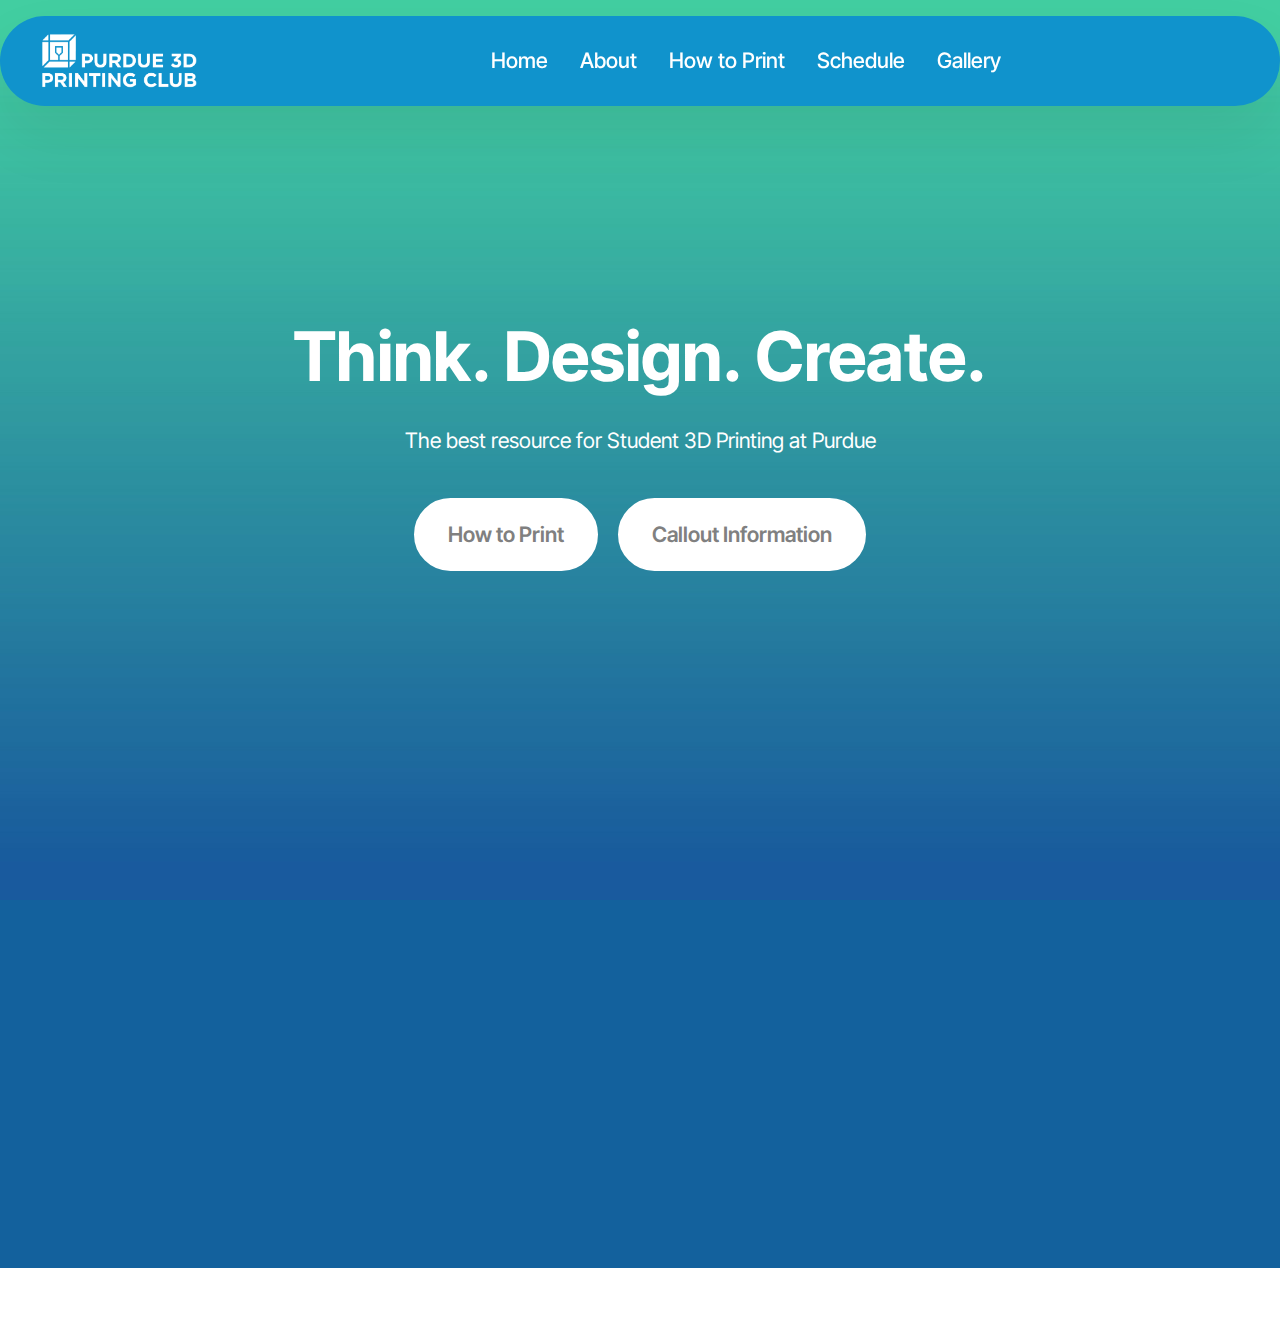
==== index.html @ e70e7bc9 "create github pages" ====
<!DOCTYPE html>
<html  >
<head>
  <!-- Site made with Mobirise Website Builder v5.9.18, https://mobirise.com -->
  <meta charset="UTF-8">
  <meta http-equiv="X-UA-Compatible" content="IE=edge">
  <meta name="generator" content="Mobirise v5.9.18, mobirise.com">
  <meta name="viewport" content="width=device-width, initial-scale=1, minimum-scale=1">
  <link rel="shortcut icon" href="assets/images/favicon.ico" type="image/x-icon">
  <meta name="description" content="">
  
  
  <title>Home</title>
  <link rel="stylesheet" href="assets/web/assets/mobirise-icons2/mobirise2.css">
  <link rel="stylesheet" href="assets/bootstrap/css/bootstrap.min.css">
  <link rel="stylesheet" href="assets/bootstrap/css/bootstrap-grid.min.css">
  <link rel="stylesheet" href="assets/bootstrap/css/bootstrap-reboot.min.css">
  <link rel="stylesheet" href="assets/animatecss/animate.css">
  <link rel="stylesheet" href="assets/dropdown/css/style.css">
  <link rel="stylesheet" href="assets/socicon/css/styles.css">
  <link rel="stylesheet" href="assets/theme/css/style.css">
  <link rel="preload" href="https://fonts.googleapis.com/css?family=Inter+Tight:100,200,300,400,500,600,700,800,900,100i,200i,300i,400i,500i,600i,700i,800i,900i&display=swap" as="style" onload="this.onload=null;this.rel='stylesheet'">
  <noscript><link rel="stylesheet" href="https://fonts.googleapis.com/css?family=Inter+Tight:100,200,300,400,500,600,700,800,900,100i,200i,300i,400i,500i,600i,700i,800i,900i&display=swap"></noscript>
  <link rel="preload" as="style" href="assets/mobirise/css/mbr-additional.css?v=TVfZue"><link rel="stylesheet" href="assets/mobirise/css/mbr-additional.css?v=TVfZue" type="text/css">

  
  
  
</head>
<body>
  
  <section data-bs-version="5.1" class="menu menu1 cid-tVYsjpTa05" once="menu" id="menu01-1j">
	

	<nav class="navbar navbar-dropdown navbar-fixed-top navbar-expand-lg">
		<div class="container">
			<div class="navbar-brand">
				<span class="navbar-logo">
					<a href="index.html">
						<img src="assets/images/purdue-3dpc-logo-white-text.png" alt="3DPC Logo" style="height: 3.4rem;">
					</a>
				</span>
				
			</div>
			<button class="navbar-toggler" type="button" data-toggle="collapse" data-bs-toggle="collapse" data-target="#navbarSupportedContent" data-bs-target="#navbarSupportedContent" aria-controls="navbarNavAltMarkup" aria-expanded="false" aria-label="Toggle navigation">
				<div class="hamburger">
					<span></span>
					<span></span>
					<span></span>
					<span></span>
				</div>
			</button>
			<div class="collapse navbar-collapse" id="navbarSupportedContent">
				<ul class="navbar-nav nav-dropdown nav-right" data-app-modern-menu="true"><li class="nav-item">
						<a class="nav-link link text-danger text-primary display-4" href="index.html">Home<br></a>
					</li><li class="nav-item"><a class="nav-link link text-danger text-primary display-4" href="lab_information.html">About</a></li><li class="nav-item"><a class="nav-link link text-danger text-primary display-4" href="support.html">How to Print<br></a></li>
					<li class="nav-item">
						<a class="nav-link link text-danger text-primary display-4" href="page3.html" aria-expanded="false">Schedule</a>
					</li><li class="nav-item"><a class="nav-link link text-danger text-primary display-4" href="page4.html">Gallery</a></li></ul>
				
				
			</div>
		</div>
	</nav>
</section>

<section data-bs-version="5.1" class="header09 cid-u1RU1ZaH9t mbr-fullscreen" id="header09-2b">
	
	
	<div class="container">
		<div class="row">
			<div class="content-wrap col-12 col-md-8">
				<h1 class="mbr-section-title mbr-fonts-style mbr-white mb-4 display-1"><strong>Think. Design. Create.</strong></h1>
				
				<p class="mbr-fonts-style mbr-text mbr-white mb-4 display-7">The best resource for Student 3D Printing at Purdue</p>
				<div class="mbr-section-btn"><a class="btn btn-danger display-7" href="support.html">How to Print<br></a> <a class="btn btn-danger display-7" href="https://youtu.be/m8nBS5ieANA?si=BYqYQApPvAvockZw">Callout Information<br></a></div>
			</div>
		</div>
	</div>
</section>

<section data-bs-version="5.1" class="social4 cid-tVYDLZ7uOQ" id="social04-1o">
    
    
    

    <div class="container">
        <div class="media-container-row">
            <div class="col-12">
                <h3 class="mbr-section-title align-center mb-5 mbr-fonts-style display-2">
                    <strong>Follow us</strong>
                </h3>
                <div class="social-list align-center">
                    
                    <a class="iconfont-wrapper bg-twitter m-2" href="https://twitter.com/purdue3DPC" target="_blank">
                        <span class="socicon-twitter socicon"></span>
                    </a>
                    <a class="iconfont-wrapper bg-instagram m-2" href="https://www.instagram.com/p/CzbmPzRuwI0/" target="_blank">
                        <span class="socicon-instagram socicon"></span>
                    </a>
                    <a class="iconfont-wrapper bg-pinterest m-2" href="mailto:print3d@purdue.edu">
                        <span class="socicon-mail socicon"></span>
                    </a>
                    <a class="iconfont-wrapper bg-slack m-2" href="https://discord.com/invite/emHWMM7f5C" target="_blank">
                        <span class="socicon-discord socicon"></span>
                    </a>
                    
                    
                    
                    
                    <a class="iconfont-wrapper bg-youtube m-2" href="https://www.youtube.com/channel/UCDgDetB-p4vP4WPjRTdMjCg" target="_blank">
                        <span class="socicon-youtube socicon"></span>
                    </a>
                    
                </div>
            </div>
        </div>
    </div>
</section><section class="display-7" style="padding: 0;align-items: center;justify-content: center;flex-wrap: wrap;    align-content: center;display: flex;position: relative;height: 4rem;"><a href="https://mobiri.se/3114438" style="flex: 1 1;height: 4rem;position: absolute;width: 100%;z-index: 1;"><img alt="" style="height: 4rem;" src="[data-uri]"></a><p style="margin: 0;text-align: center;" class="display-7">&#8204;</p><a style="z-index:1" href="https://mobirise.com/drag-drop-website-builder.html">Drag and Drop Website Builder</a></section><script src="assets/bootstrap/js/bootstrap.bundle.min.js"></script>  <script src="assets/smoothscroll/smooth-scroll.js"></script>  <script src="assets/ytplayer/index.js"></script>  <script src="assets/dropdown/js/navbar-dropdown.js"></script>  <script src="assets/theme/js/script.js"></script>  
  
  
  <input name="animation" type="hidden">
  </body>
</html>
---- assets/web/assets/mobirise-icons2/mobirise2.css ----
@font-face {
  font-family: 'Moririse2';
  font-display: swap;
  src:  url('mobirise2.eot?f2bix4');
  src:  url('mobirise2.eot?f2bix4#iefix') format('embedded-opentype'),
    url('mobirise2.ttf?f2bix4') format('truetype'),
    url('mobirise2.woff?f2bix4') format('woff'),
    url('mobirise2.svg?f2bix4#mobirise2') format('svg');
  font-weight: normal;
  font-style: normal;
}

[class^="mobi-"], [class*=" mobi-"] {
  /* use !important to prevent issues with browser extensions that change fonts */
  font-family: 'Moririse2' !important;
  speak: none;
  font-style: normal;
  font-weight: normal;
  font-variant: normal;
  text-transform: none;
  line-height: 1;

  /* Better Font Rendering =========== */
  -webkit-font-smoothing: antialiased;
  -moz-osx-font-smoothing: grayscale;
}

.mobi-mbri-add-submenu:before {
  content: "\e900";
}
.mobi-mbri-alert:before {
  content: "\e901";
}
.mobi-mbri-align-center:before {
  content: "\e902";
}
.mobi-mbri-align-justify:before {
  content: "\e903";
}
.mobi-mbri-align-left:before {
  content: "\e904";
}
.mobi-mbri-align-right:before {
  content: "\e905";
}
.mobi-mbri-android:before {
  content: "\e906";
}
.mobi-mbri-apple:before {
  content: "\e907";
}
.mobi-mbri-arrow-down:before {
  content: "\e908";
}
.mobi-mbri-arrow-next:before {
  content: "\e909";
}
.mobi-mbri-arrow-prev:before {
  content: "\e90a";
}
.mobi-mbri-arrow-up:before {
  content: "\e90b";
}
.mobi-mbri-bold:before {
  content: "\e90c";
}
.mobi-mbri-bookmark:before {
  content: "\e90d";
}
.mobi-mbri-bootstrap:before {
  content: "\e90e";
}
.mobi-mbri-briefcase:before {
  content: "\e90f";
}
.mobi-mbri-browse:before {
  content: "\e910";
}
.mobi-mbri-bulleted-list:before {
  content: "\e911";
}
.mobi-mbri-calendar:before {
  content: "\e912";
}
.mobi-mbri-camera:before {
  content: "\e913";
}
.mobi-mbri-cart-add:before {
  content: "\e914";
}
.mobi-mbri-cart-full:before {
  content: "\e915";
}
.mobi-mbri-cash:before {
  content: "\e916";
}
.mobi-mbri-change-style:before {
  content: "\e917";
}
.mobi-mbri-chat:before {
  content: "\e918";
}
.mobi-mbri-clock:before {
  content: "\e919";
}
.mobi-mbri-close:before {
  content: "\e91a";
}
.mobi-mbri-cloud:before {
  content: "\e91b";
}
.mobi-mbri-code:before {
  content: "\e91c";
}
.mobi-mbri-contact-form:before {
  content: "\e91d";
}
.mobi-mbri-credit-card:before {
  content: "\e91e";
}
.mobi-mbri-cursor-click:before {
  content: "\e91f";
}
.mobi-mbri-cust-feedback:before {
  content: "\e920";
}
.mobi-mbri-database:before {
  content: "\e921";
}
.mobi-mbri-delivery:before {
  content: "\e922";
}
.mobi-mbri-desktop:before {
  content: "\e923";
}
.mobi-mbri-devices:before {
  content: "\e924";
}
.mobi-mbri-down:before {
  content: "\e925";
}
.mobi-mbri-download-2:before {
  content: "\e926";
}
.mobi-mbri-download:before {
  content: "\e927";
}
.mobi-mbri-drag-n-drop-2:before {
  content: "\e928";
}
.mobi-mbri-drag-n-drop:before {
  content: "\e929";
}
.mobi-mbri-edit-2:before {
  content: "\e92a";
}
.mobi-mbri-edit:before {
  content: "\e92b";
}
.mobi-mbri-error:before {
  content: "\e92c";
}
.mobi-mbri-extension:before {
  content: "\e92d";
}
.mobi-mbri-features:before {
  content: "\e92e";
}
.mobi-mbri-file:before {
  content: "\e92f";
}
.mobi-mbri-flag:before {
  content: "\e930";
}
.mobi-mbri-folder:before {
  content: "\e931";
}
.mobi-mbri-gift:before {
  content: "\e932";
}
.mobi-mbri-github:before {
  content: "\e933";
}
.mobi-mbri-globe-2:before {
  content: "\e934";
}
.mobi-mbri-globe:before {
  content: "\e935";
}
.mobi-mbri-growing-chart:before {
  content: "\e936";
}
.mobi-mbri-hearth:before {
  content: "\e937";
}
.mobi-mbri-help:before {
  content: "\e938";
}
.mobi-mbri-home:before {
  content: "\e939";
}
.mobi-mbri-hot-cup:before {
  content: "\e93a";
}
.mobi-mbri-idea:before {
  content: "\e93b";
}
.mobi-mbri-image-gallery:before {
  content: "\e93c";
}
.mobi-mbri-image-slider:before {
  content: "\e93d";
}
.mobi-mbri-info:before {
  content: "\e93e";
}
.mobi-mbri-italic:before {
  content: "\e93f";
}
.mobi-mbri-key:before {
  content: "\e940";
}
.mobi-mbri-laptop:before {
  content: "\e941";
}
.mobi-mbri-layers:before {
  content: "\e942";
}
.mobi-mbri-left-right:before {
  content: "\e943";
}
.mobi-mbri-left:before {
  content: "\e944";
}
.mobi-mbri-letter:before {
  content: "\e945";
}
.mobi-mbri-like:before {
  content: "\e946";
}
.mobi-mbri-link:before {
  content: "\e947";
}
.mobi-mbri-lock:before {
  content: "\e948";
}
.mobi-mbri-login:before {
  content: "\e949";
}
.mobi-mbri-logout:before {
  content: "\e94a";
}
.mobi-mbri-magic-stick:before {
  content: "\e94b";
}
.mobi-mbri-map-pin:before {
  content: "\e94c";
}
.mobi-mbri-menu:before {
  content: "\e94d";
}
.mobi-mbri-mobile-2:before {
  content: "\e94e";
}
.mobi-mbri-mobile-horizontal:before {
  content: "\e94f";
}
.mobi-mbri-mobile:before {
  content: "\e950";
}
.mobi-mbri-mobirise:before {
  content: "\e951";
}
.mobi-mbri-more-horizontal:before {
  content: "\e952";
}
.mobi-mbri-more-vertical:before {
  content: "\e953";
}
.mobi-mbri-music:before {
  content: "\e954";
}
.mobi-mbri-new-file:before {
  content: "\e955";
}
.mobi-mbri-numbered-list:before {
  content: "\e956";
}
.mobi-mbri-opened-folder:before {
  content: "\e957";
}
.mobi-mbri-pages:before {
  content: "\e958";
}
.mobi-mbri-paper-plane:before {
  content: "\e959";
}
.mobi-mbri-paperclip:before {
  content: "\e95a";
}
.mobi-mbri-phone:before {
  content: "\e95b";
}
.mobi-mbri-photo:before {
  content: "\e95c";
}
.mobi-mbri-photos:before {
  content: "\e95d";
}
.mobi-mbri-pin:before {
  content: "\e95e";
}
.mobi-mbri-play:before {
  content: "\e95f";
}
.mobi-mbri-plus:before {
  content: "\e960";
}
.mobi-mbri-preview:before {
  content: "\e961";
}
.mobi-mbri-print:before {
  content: "\e962";
}
.mobi-mbri-protect:before {
  content: "\e963";
}
.mobi-mbri-question:before {
  content: "\e964";
}
.mobi-mbri-quote-left:before {
  content: "\e965";
}
.mobi-mbri-quote-right:before {
  content: "\e966";
}
.mobi-mbri-redo:before {
  content: "\e967";
}
.mobi-mbri-refresh:before {
  content: "\e968";
}
.mobi-mbri-responsive-2:before {
  content: "\e969";
}
.mobi-mbri-responsive:before {
  content: "\e96a";
}
.mobi-mbri-right:before {
  content: "\e96b";
}
.mobi-mbri-rocket:before {
  content: "\e96c";
}
.mobi-mbri-sad-face:before {
  content: "\e96d";
}
.mobi-mbri-sale:before {
  content: "\e96e";
}
.mobi-mbri-save:before {
  content: "\e96f";
}
.mobi-mbri-search:before {
  content: "\e970";
}
.mobi-mbri-setting-2:before {
  content: "\e971";
}
.mobi-mbri-setting-3:before {
  content: "\e972";
}
.mobi-mbri-setting:before {
  content: "\e973";
}
.mobi-mbri-share:before {
  content: "\e974";
}
.mobi-mbri-shopping-bag:before {
  content: "\e975";
}
.mobi-mbri-shopping-basket:before {
  content: "\e976";
}
.mobi-mbri-shopping-cart:before {
  content: "\e977";
}
.mobi-mbri-sites:before {
  content: "\e978";
}
.mobi-mbri-smile-face:before {
  content: "\e979";
}
.mobi-mbri-speed:before {
  content: "\e97a";
}
.mobi-mbri-star:before {
  content: "\e97b";
}
.mobi-mbri-success:before {
  content: "\e97c";
}
.mobi-mbri-sun:before {
  content: "\e97d";
}
.mobi-mbri-sun2:before {
  content: "\e97e";
}
.mobi-mbri-tablet-vertical:before {
  content: "\e97f";
}
.mobi-mbri-tablet:before {
  content: "\e980";
}
.mobi-mbri-target:before {
  content: "\e981";
}
.mobi-mbri-timer:before {
  content: "\e982";
}
.mobi-mbri-to-ftp:before {
  content: "\e983";
}
.mobi-mbri-to-local-drive:before {
  content: "\e984";
}
.mobi-mbri-touch-swipe:before {
  content: "\e985";
}
.mobi-mbri-touch:before {
  content: "\e986";
}
.mobi-mbri-trash:before {
  content: "\e987";
}
.mobi-mbri-underline:before {
  content: "\e988";
}
.mobi-mbri-undo:before {
  content: "\e989";
}
.mobi-mbri-unlink:before {
  content: "\e98a";
}
.mobi-mbri-unlock:before {
  content: "\e98b";
}
.mobi-mbri-up-down:before {
  content: "\e98c";
}
.mobi-mbri-up:before {
  content: "\e98d";
}
.mobi-mbri-update:before {
  content: "\e98e";
}
.mobi-mbri-upload-2:before {
  content: "\e98f";
}
.mobi-mbri-upload:before {
  content: "\e990";
}
.mobi-mbri-user-2:before {
  content: "\e991";
}
.mobi-mbri-user:before {
  content: "\e992";
}
.mobi-mbri-users:before {
  content: "\e993";
}
.mobi-mbri-video-play:before {
  content: "\e994";
}
.mobi-mbri-video:before {
  content: "\e995";
}
.mobi-mbri-watch:before {
  content: "\e996";
}
.mobi-mbri-website-theme-2:before {
  content: "\e997";
}
.mobi-mbri-website-theme:before {
  content: "\e998";
}
.mobi-mbri-wifi:before {
  content: "\e999";
}
.mobi-mbri-windows:before {
  content: "\e99a";
}
.mobi-mbri-zoom-in:before {
  content: "\e99b";
}
.mobi-mbri-zoom-out:before {
  content: "\e99c";
}
---- assets/dropdown/css/style.css ----
.navbar-dropdown {
  left: 0;
  padding: 0;
  position: absolute;
  right: 0;
  top: 0;
  transition: all 0.45s ease;
  z-index: 1030;
  background: #282828; }
  .navbar-dropdown .navbar-logo {
    margin-right: 0.8rem;
    transition: margin 0.3s ease-in-out;
    vertical-align: middle; }
    .navbar-dropdown .navbar-logo img {
      height: 3.125rem;
      transition: all 0.3s ease-in-out; }
    .navbar-dropdown .navbar-logo.mbr-iconfont {
      font-size: 3.125rem;
      line-height: 3.125rem; }
  .navbar-dropdown .navbar-caption {
    font-weight: 700;
    white-space: normal;
    vertical-align: -4px;
    line-height: 3.125rem !important; }
    .navbar-dropdown .navbar-caption, .navbar-dropdown .navbar-caption:hover {
      color: inherit;
      text-decoration: none; }
  .navbar-dropdown .mbr-iconfont + .navbar-caption {
    vertical-align: -1px; }
  .navbar-dropdown.navbar-fixed-top {
    position: fixed; }
  .navbar-dropdown .navbar-brand span {
    vertical-align: -4px; }
  .navbar-dropdown.bg-color.transparent {
    background: none; }
  .navbar-dropdown.navbar-short .navbar-brand {
    padding: 0.625rem 0; }
    .navbar-dropdown.navbar-short .navbar-brand span {
      vertical-align: -1px; }
  .navbar-dropdown.navbar-short .navbar-caption {
    line-height: 2.375rem !important;
    vertical-align: -2px; }
  .navbar-dropdown.navbar-short .navbar-logo {
    margin-right: 0.5rem; }
    .navbar-dropdown.navbar-short .navbar-logo img {
      height: 2.375rem; }
    .navbar-dropdown.navbar-short .navbar-logo.mbr-iconfont {
      font-size: 2.375rem;
      line-height: 2.375rem; }
  .navbar-dropdown.navbar-short .mbr-table-cell {
    height: 3.625rem; }
  .navbar-dropdown .navbar-close {
    left: 0.6875rem;
    position: fixed;
    top: 0.75rem;
    z-index: 1000; }
  .navbar-dropdown .hamburger-icon {
    content: "";
    display: inline-block;
    vertical-align: middle;
    width: 16px;
    -webkit-box-shadow: 0 -6px 0 1px #282828,0 0 0 1px #282828,0 6px 0 1px #282828;
    -moz-box-shadow: 0 -6px 0 1px #282828,0 0 0 1px #282828,0 6px 0 1px #282828;
    box-shadow: 0 -6px 0 1px #282828,0 0 0 1px #282828,0 6px 0 1px #282828; }

.dropdown-menu .dropdown-toggle[data-toggle="dropdown-submenu"]::after {
  border-bottom: 0.35em solid transparent;
  border-left: 0.35em solid;
  border-right: 0;
  border-top: 0.35em solid transparent;
  margin-left: 0.3rem; }

.dropdown-menu .dropdown-item:focus {
  outline: 0; }

.nav-dropdown {
  font-size: 0.75rem;
  font-weight: 500;
  height: auto !important; }
  .nav-dropdown .nav-btn {
    padding-left: 1rem; }
  .nav-dropdown .link {
    margin: .667em 1.667em;
    font-weight: 500;
    padding: 0;
    transition: color .2s ease-in-out; }
    .nav-dropdown .link.dropdown-toggle {
      margin-right: 2.583em; }
      .nav-dropdown .link.dropdown-toggle::after {
        margin-left: .25rem;
        border-top: 0.35em solid;
        border-right: 0.35em solid transparent;
        border-left: 0.35em solid transparent;
        border-bottom: 0; }
      .nav-dropdown .link.dropdown-toggle[aria-expanded="true"] {
        margin: 0;
        padding: 0.667em 3.263em  0.667em 1.667em; }
  .nav-dropdown .link::after,
  .nav-dropdown .dropdown-item::after {
    color: inherit; }
  .nav-dropdown .btn {
    font-size: 0.75rem;
    font-weight: 700;
    letter-spacing: 0;
    margin-bottom: 0;
    padding-left: 1.25rem;
    padding-right: 1.25rem; }
  .nav-dropdown .dropdown-menu {
    border-radius: 0;
    border: 0;
    left: 0;
    margin: 0;
    padding-bottom: 1.25rem;
    padding-top: 1.25rem;
    position: relative; }
  .nav-dropdown .dropdown-submenu {
    margin-left: 0.125rem;
    top: 0; }
  .nav-dropdown .dropdown-item {
    font-weight: 500;
    line-height: 2;
    padding: 0.3846em 4.615em 0.3846em 1.5385em;
    position: relative;
    transition: color .2s ease-in-out, background-color .2s ease-in-out; }
    .nav-dropdown .dropdown-item::after {
      margin-top: -0.3077em;
      position: absolute;
      right: 1.1538em;
      top: 50%; }
    .nav-dropdown .dropdown-item:focus, .nav-dropdown .dropdown-item:hover {
      background: none; }

@media (max-width: 767px) {
  .nav-dropdown.navbar-toggleable-sm {
    bottom: 0;
    display: none;
    left: 0;
    overflow-x: hidden;
    position: fixed;
    top: 0;
    transform: translateX(-100%);
    -ms-transform: translateX(-100%);
    -webkit-transform: translateX(-100%);
    width: 18.75rem;
    z-index: 999; } }
.nav-dropdown.navbar-toggleable-xl {
  bottom: 0;
  display: none;
  left: 0;
  overflow-x: hidden;
  position: fixed;
  top: 0;
  transform: translateX(-100%);
  -ms-transform: translateX(-100%);
  -webkit-transform: translateX(-100%);
  width: 18.75rem;
  z-index: 999; }

.nav-dropdown-sm {
  display: block !important;
  overflow-x: hidden;
  overflow: auto;
  padding-top: 3.875rem; }
  .nav-dropdown-sm::after {
    content: "";
    display: block;
    height: 3rem;
    width: 100%; }
  .nav-dropdown-sm.collapse.in ~ .navbar-close {
    display: block !important; }
  .nav-dropdown-sm.collapsing, .nav-dropdown-sm.collapse.in {
    transform: translateX(0);
    -ms-transform: translateX(0);
    -webkit-transform: translateX(0);
    transition: all 0.25s ease-out;
    -webkit-transition: all 0.25s ease-out;
    background: #282828; }
  .nav-dropdown-sm.collapsing[aria-expanded="false"] {
    transform: translateX(-100%);
    -ms-transform: translateX(-100%);
    -webkit-transform: translateX(-100%); }
  .nav-dropdown-sm .nav-item {
    display: block;
    margin-left: 0 !important;
    padding-left: 0; }
  .nav-dropdown-sm .link,
  .nav-dropdown-sm .dropdown-item {
    border-top: 1px dotted rgba(255, 255, 255, 0.1);
    font-size: 0.8125rem;
    line-height: 1.6;
    margin: 0 !important;
    padding: 0.875rem 2.4rem 0.875rem 1.5625rem !important;
    position: relative;
    white-space: normal; }
    .nav-dropdown-sm .link:focus, .nav-dropdown-sm .link:hover,
    .nav-dropdown-sm .dropdown-item:focus,
    .nav-dropdown-sm .dropdown-item:hover {
      background: rgba(0, 0, 0, 0.2) !important;
      color: #c0a375; }
  .nav-dropdown-sm .nav-btn {
    position: relative;
    padding: 1.5625rem 1.5625rem 0 1.5625rem; }
    .nav-dropdown-sm .nav-btn::before {
      border-top: 1px dotted rgba(255, 255, 255, 0.1);
      content: "";
      left: 0;
      position: absolute;
      top: 0;
      width: 100%; }
    .nav-dropdown-sm .nav-btn + .nav-btn {
      padding-top: 0.625rem; }
      .nav-dropdown-sm .nav-btn + .nav-btn::before {
        display: none; }
  .nav-dropdown-sm .btn {
    padding: 0.625rem 0; }
  .nav-dropdown-sm .dropdown-toggle[data-toggle="dropdown-submenu"]::after {
    margin-left: .25rem;
    border-top: 0.35em solid;
    border-right: 0.35em solid transparent;
    border-left: 0.35em solid transparent;
    border-bottom: 0; }
  .nav-dropdown-sm .dropdown-toggle[data-toggle="dropdown-submenu"][aria-expanded="true"]::after {
    border-top: 0;
    border-right: 0.35em solid transparent;
    border-left: 0.35em solid transparent;
    border-bottom: 0.35em solid; }
  .nav-dropdown-sm .dropdown-menu {
    margin: 0;
    padding: 0;
    position: relative;
    top: 0;
    left: 0;
    width: 100%;
    border: 0;
    float: none;
    border-radius: 0;
    background: none; }
  .nav-dropdown-sm .dropdown-submenu {
    left: 100%;
    margin-left: 0.125rem;
    margin-top: -1.25rem;
    top: 0; }

.navbar-toggleable-sm .nav-dropdown .dropdown-menu {
  position: absolute; }

.navbar-toggleable-sm .nav-dropdown .dropdown-submenu {
  left: 100%;
  margin-left: 0.125rem;
  margin-top: -1.25rem;
  top: 0; }

.navbar-toggleable-sm.opened .nav-dropdown .dropdown-menu {
  position: relative; }

.navbar-toggleable-sm.opened .nav-dropdown .dropdown-submenu {
  left: 0;
  margin-left: 00rem;
  margin-top: 0rem;
  top: 0; }

.is-builder .nav-dropdown.collapsing {
  transition: none !important; }
---- assets/socicon/css/styles.css ----
@charset "UTF-8";

@font-face {
  font-family: 'Socicon';
  src:  url('../fonts/socicon.eot');
  src:  url('../fonts/socicon.eot?#iefix') format('embedded-opentype'),
    url('../fonts/socicon.woff2') format('woff2'),
    url('../fonts/socicon.ttf') format('truetype'),
    url('../fonts/socicon.woff') format('woff'),
    url('../fonts/socicon.svg#socicon') format('svg');
  font-weight: normal;
  font-style: normal;
  font-display: swap;
}

[data-icon]:before {
  font-family: "socicon" !important;
  content: attr(data-icon);
  font-style: normal !important;
  font-weight: normal !important;
  font-variant: normal !important;
  text-transform: none !important;
  speak: none;
  line-height: 1;
  -webkit-font-smoothing: antialiased;
  -moz-osx-font-smoothing: grayscale;
}

[class^="socicon-"], [class*=" socicon-"] {
  /* use !important to prevent issues with browser extensions that change fonts */
  font-family: 'Socicon' !important;
  speak: none;
  font-style: normal;
  font-weight: normal;
  font-variant: normal;
  text-transform: none;
  line-height: 1;

  /* Better Font Rendering =========== */
  -webkit-font-smoothing: antialiased;
  -moz-osx-font-smoothing: grayscale;
}

.socicon-500px:before {
  content: "\e000";
}
.socicon-8tracks:before {
  content: "\e001";
}
.socicon-airbnb:before {
  content: "\e002";
}
.socicon-alliance:before {
  content: "\e003";
}
.socicon-amazon:before {
  content: "\e004";
}
.socicon-amplement:before {
  content: "\e005";
}
.socicon-android:before {
  content: "\e006";
}
.socicon-angellist:before {
  content: "\e007";
}
.socicon-apple:before {
  content: "\e008";
}
.socicon-appnet:before {
  content: "\e009";
}
.socicon-baidu:before {
  content: "\e00a";
}
.socicon-bandcamp:before {
  content: "\e00b";
}
.socicon-battlenet:before {
  content: "\e00c";
}
.socicon-mixer:before {
  content: "\e00d";
}
.socicon-bebee:before {
  content: "\e00e";
}
.socicon-bebo:before {
  content: "\e00f";
}
.socicon-behance:before {
  content: "\e010";
}
.socicon-blizzard:before {
  content: "\e011";
}
.socicon-blogger:before {
  content: "\e012";
}
.socicon-buffer:before {
  content: "\e013";
}
.socicon-chrome:before {
  content: "\e014";
}
.socicon-coderwall:before {
  content: "\e015";
}
.socicon-curse:before {
  content: "\e016";
}
.socicon-dailymotion:before {
  content: "\e017";
}
.socicon-deezer:before {
  content: "\e018";
}
.socicon-delicious:before {
  content: "\e019";
}
.socicon-deviantart:before {
  content: "\e01a";
}
.socicon-diablo:before {
  content: "\e01b";
}
.socicon-digg:before {
  content: "\e01c";
}
.socicon-discord:before {
  content: "\e01d";
}
.socicon-disqus:before {
  content: "\e01e";
}
.socicon-douban:before {
  content: "\e01f";
}
.socicon-draugiem:before {
  content: "\e020";
}
.socicon-dribbble:before {
  content: "\e021";
}
.socicon-drupal:before {
  content: "\e022";
}
.socicon-ebay:before {
  content: "\e023";
}
.socicon-ello:before {
  content: "\e024";
}
.socicon-endomodo:before {
  content: "\e025";
}
.socicon-envato:before {
  content: "\e026";
}
.socicon-etsy:before {
  content: "\e027";
}
.socicon-facebook:before {
  content: "\e028";
}
.socicon-feedburner:before {
  content: "\e029";
}
.socicon-filmweb:before {
  content: "\e02a";
}
.socicon-firefox:before {
  content: "\e02b";
}
.socicon-flattr:before {
  content: "\e02c";
}
.socicon-flickr:before {
  content: "\e02d";
}
.socicon-formulr:before {
  content: "\e02e";
}
.socicon-forrst:before {
  content: "\e02f";
}
.socicon-foursquare:before {
  content: "\e030";
}
.socicon-friendfeed:before {
  content: "\e031";
}
.socicon-github:before {
  content: "\e032";
}
.socicon-goodreads:before {
  content: "\e033";
}
.socicon-google:before {
  content: "\e034";
}
.socicon-googlescholar:before {
  content: "\e035";
}
.socicon-googlegroups:before {
  content: "\e036";
}
.socicon-googlephotos:before {
  content: "\e037";
}
.socicon-googleplus:before {
  content: "\e038";
}
.socicon-grooveshark:before {
  content: "\e039";
}
.socicon-hackerrank:before {
  content: "\e03a";
}
.socicon-hearthstone:before {
  content: "\e03b";
}
.socicon-hellocoton:before {
  content: "\e03c";
}
.socicon-heroes:before {
  content: "\e03d";
}
.socicon-smashcast:before {
  content: "\e03e";
}
.socicon-horde:before {
  content: "\e03f";
}
.socicon-houzz:before {
  content: "\e040";
}
.socicon-icq:before {
  content: "\e041";
}
.socicon-identica:before {
  content: "\e042";
}
.socicon-imdb:before {
  content: "\e043";
}
.socicon-instagram:before {
  content: "\e044";
}
.socicon-issuu:before {
  content: "\e045";
}
.socicon-istock:before {
  content: "\e046";
}
.socicon-itunes:before {
  content: "\e047";
}
.socicon-keybase:before {
  content: "\e048";
}
.socicon-lanyrd:before {
  content: "\e049";
}
.socicon-lastfm:before {
  content: "\e04a";
}
.socicon-line:before {
  content: "\e04b";
}
.socicon-linkedin:before {
  content: "\e04c";
}
.socicon-livejournal:before {
  content: "\e04d";
}
.socicon-lyft:before {
  content: "\e04e";
}
.socicon-macos:before {
  content: "\e04f";
}
.socicon-mail:before {
  content: "\e050";
}
.socicon-medium:before {
  content: "\e051";
}
.socicon-meetup:before {
  content: "\e052";
}
.socicon-mixcloud:before {
  content: "\e053";
}
.socicon-modelmayhem:before {
  content: "\e054";
}
.socicon-mumble:before {
  content: "\e055";
}
.socicon-myspace:before {
  content: "\e056";
}
.socicon-newsvine:before {
  content: "\e057";
}
.socicon-nintendo:before {
  content: "\e058";
}
.socicon-npm:before {
  content: "\e059";
}
.socicon-odnoklassniki:before {
  content: "\e05a";
}
.socicon-openid:before {
  content: "\e05b";
}
.socicon-opera:before {
  content: "\e05c";
}
.socicon-outlook:before {
  content: "\e05d";
}
.socicon-overwatch:before {
  content: "\e05e";
}
.socicon-patreon:before {
  content: "\e05f";
}
.socicon-paypal:before {
  content: "\e060";
}
.socicon-periscope:before {
  content: "\e061";
}
.socicon-persona:before {
  content: "\e062";
}
.socicon-pinterest:before {
  content: "\e063";
}
.socicon-play:before {
  content: "\e064";
}
.socicon-player:before {
  content: "\e065";
}
.socicon-playstation:before {
  content: "\e066";
}
.socicon-pocket:before {
  content: "\e067";
}
.socicon-qq:before {
  content: "\e068";
}
.socicon-quora:before {
  content: "\e069";
}
.socicon-raidcall:before {
  content: "\e06a";
}
.socicon-ravelry:before {
  content: "\e06b";
}
.socicon-reddit:before {
  content: "\e06c";
}
.socicon-renren:before {
  content: "\e06d";
}
.socicon-researchgate:before {
  content: "\e06e";
}
.socicon-residentadvisor:before {
  content: "\e06f";
}
.socicon-reverbnation:before {
  content: "\e070";
}
.socicon-rss:before {
  content: "\e071";
}
.socicon-sharethis:before {
  content: "\e072";
}
.socicon-skype:before {
  content: "\e073";
}
.socicon-slideshare:before {
  content: "\e074";
}
.socicon-smugmug:before {
  content: "\e075";
}
.socicon-snapchat:before {
  content: "\e076";
}
.socicon-songkick:before {
  content: "\e077";
}
.socicon-soundcloud:before {
  content: "\e078";
}
.socicon-spotify:before {
  content: "\e079";
}
.socicon-stackexchange:before {
  content: "\e07a";
}
.socicon-stackoverflow:before {
  content: "\e07b";
}
.socicon-starcraft:before {
  content: "\e07c";
}
.socicon-stayfriends:before {
  content: "\e07d";
}
.socicon-steam:before {
  content: "\e07e";
}
.socicon-storehouse:before {
  content: "\e07f";
}
.socicon-strava:before {
  content: "\e080";
}
.socicon-streamjar:before {
  content: "\e081";
}
.socicon-stumbleupon:before {
  content: "\e082";
}
.socicon-swarm:before {
  content: "\e083";
}
.socicon-teamspeak:before {
  content: "\e084";
}
.socicon-teamviewer:before {
  content: "\e085";
}
.socicon-technorati:before {
  content: "\e086";
}
.socicon-telegram:before {
  content: "\e087";
}
.socicon-tripadvisor:before {
  content: "\e088";
}
.socicon-tripit:before {
  content: "\e089";
}
.socicon-triplej:before {
  content: "\e08a";
}
.socicon-tumblr:before {
  content: "\e08b";
}
.socicon-twitch:before {
  content: "\e08c";
}
.socicon-twitter:before {
  content: "\e08d";
}
.socicon-uber:before {
  content: "\e08e";
}
.socicon-ventrilo:before {
  content: "\e08f";
}
.socicon-viadeo:before {
  content: "\e090";
}
.socicon-viber:before {
  content: "\e091";
}
.socicon-viewbug:before {
  content: "\e092";
}
.socicon-vimeo:before {
  content: "\e093";
}
.socicon-vine:before {
  content: "\e094";
}
.socicon-vkontakte:before {
  content: "\e095";
}
.socicon-warcraft:before {
  content: "\e096";
}
.socicon-wechat:before {
  content: "\e097";
}
.socicon-weibo:before {
  content: "\e098";
}
.socicon-whatsapp:before {
  content: "\e099";
}
.socicon-wikipedia:before {
  content: "\e09a";
}
.socicon-windows:before {
  content: "\e09b";
}
.socicon-wordpress:before {
  content: "\e09c";
}
.socicon-wykop:before {
  content: "\e09d";
}
.socicon-xbox:before {
  content: "\e09e";
}
.socicon-xing:before {
  content: "\e09f";
}
.socicon-yahoo:before {
  content: "\e0a0";
}
.socicon-yammer:before {
  content: "\e0a1";
}
.socicon-yandex:before {
  content: "\e0a2";
}
.socicon-yelp:before {
  content: "\e0a3";
}
.socicon-younow:before {
  content: "\e0a4";
}
.socicon-youtube:before {
  content: "\e0a5";
}
.socicon-zapier:before {
  content: "\e0a6";
}
.socicon-zerply:before {
  content: "\e0a7";
}
.socicon-zomato:before {
  content: "\e0a8";
}
.socicon-zynga:before {
  content: "\e0a9";
}
.socicon-spreadshirt:before {
  content: "\e901";
}
.socicon-gamejolt:before {
  content: "\e902";
}
.socicon-trello:before {
  content: "\e903";
}
.socicon-tunein:before {
  content: "\e904";
}
.socicon-bloglovin:before {
  content: "\e905";
}
.socicon-gamewisp:before {
  content: "\e906";
}
.socicon-messenger:before {
  content: "\e907";
}
.socicon-pandora:before {
  content: "\e908";
}
.socicon-augment:before {
  content: "\e909";
}
.socicon-bitbucket:before {
  content: "\e90a";
}
.socicon-fyuse:before {
  content: "\e90b";
}
.socicon-yt-gaming:before {
  content: "\e90c";
}
.socicon-sketchfab:before {
  content: "\e90d";
}
.socicon-mobcrush:before {
  content: "\e90e";
}
.socicon-microsoft:before {
  content: "\e90f";
}
.socicon-realtor:before {
  content: "\e910";
}
.socicon-tidal:before {
  content: "\e911";
}
.socicon-qobuz:before {
  content: "\e912";
}
.socicon-natgeo:before {
  content: "\e913";
}
.socicon-mastodon:before {
  content: "\e914";
}
.socicon-unsplash:before {
  content: "\e915";
}
.socicon-homeadvisor:before {
  content: "\e916";
}
.socicon-angieslist:before {
  content: "\e917";
}
.socicon-codepen:before {
  content: "\e918";
}
.socicon-slack:before {
  content: "\e919";
}
.socicon-openaigym:before {
  content: "\e91a";
}
.socicon-logmein:before {
  content: "\e91b";
}
.socicon-fiverr:before {
  content: "\e91c";
}
.socicon-gotomeeting:before {
  content: "\e91d";
}
.socicon-aliexpress:before {
  content: "\e91e";
}
.socicon-guru:before {
  content: "\e91f";
}
.socicon-appstore:before {
  content: "\e920";
}
.socicon-homes:before {
  content: "\e921";
}
.socicon-zoom:before {
  content: "\e922";
}
.socicon-alibaba:before {
  content: "\e923";
}
.socicon-craigslist:before {
  content: "\e924";
}
.socicon-wix:before {
  content: "\e925";
}
.socicon-redfin:before {
  content: "\e926";
}
.socicon-googlecalendar:before {
  content: "\e927";
}
.socicon-shopify:before {
  content: "\e928";
}
.socicon-freelancer:before {
  content: "\e929";
}
.socicon-seedrs:before {
  content: "\e92a";
}
.socicon-bing:before {
  content: "\e92b";
}
.socicon-doodle:before {
  content: "\e92c";
}
.socicon-bonanza:before {
  content: "\e92d";
}
.socicon-squarespace:before {
  content: "\e92e";
}
.socicon-toptal:before {
  content: "\e92f";
}
.socicon-gust:before {
  content: "\e930";
}
.socicon-ask:before {
  content: "\e931";
}
.socicon-trulia:before {
  content: "\e932";
}
.socicon-loomly:before {
  content: "\e933";
}
.socicon-ghost:before {
  content: "\e934";
}
.socicon-upwork:before {
  content: "\e935";
}
.socicon-fundable:before {
  content: "\e936";
}
.socicon-booking:before {
  content: "\e937";
}
.socicon-googlemaps:before {
  content: "\e938";
}
.socicon-zillow:before {
  content: "\e939";
}
.socicon-niconico:before {
  content: "\e93a";
}
.socicon-toneden:before {
  content: "\e93b";
}
.socicon-crunchbase:before {
  content: "\e93c";
}
.socicon-homefy:before {
  content: "\e93d";
}
.socicon-calendly:before {
  content: "\e93e";
}
.socicon-livemaster:before {
  content: "\e93f";
}
.socicon-udemy:before {
  content: "\e940";
}
.socicon-codered:before {
  content: "\e941";
}
.socicon-origin:before {
  content: "\e942";
}
.socicon-nextdoor:before {
  content: "\e943";
}
.socicon-portfolio:before {
  content: "\e944";
}
.socicon-instructables:before {
  content: "\e945";
}
.socicon-gitlab:before {
  content: "\e946";
}
.socicon-hackernews:before {
  content: "\e947";
}
.socicon-smashwords:before {
  content: "\e948";
}
.socicon-kobo:before {
  content: "\e949";
}
.socicon-bookbub:before {
  content: "\e94a";
}
.socicon-mailru:before {
  content: "\e94b";
}
.socicon-moddb:before {
  content: "\e94c";
}
.socicon-indiedb:before {
  content: "\e94d";
}
.socicon-traxsource:before {
  content: "\e94e";
}
.socicon-gamefor:before {
  content: "\e94f";
}
.socicon-pixiv:before {
  content: "\e950";
}
.socicon-myanimelist:before {
  content: "\e951";
}
.socicon-blackberry:before {
  content: "\e952";
}
.socicon-wickr:before {
  content: "\e953";
}
.socicon-spip:before {
  content: "\e954";
}
.socicon-napster:before {
  content: "\e955";
}
.socicon-beatport:before {
  content: "\e956";
}
.socicon-hackerone:before {
  content: "\e957";
}
.socicon-internet:before {
  content: "\e958";
}
.socicon-ubuntu:before {
  content: "\e959";
}
.socicon-artstation:before {
  content: "\e95a";
}
.socicon-invision:before {
  content: "\e95b";
}
.socicon-torial:before {
  content: "\e95c";
}
.socicon-collectorz:before {
  content: "\e95d";
}
.socicon-seenthis:before {
  content: "\e95e";
}
.socicon-googleplaymusic:before {
  content: "\e95f";
}
.socicon-debian:before {
  content: "\e960";
}
.socicon-filmfreeway:before {
  content: "\e961";
}
.socicon-gnome:before {
  content: "\e962";
}
.socicon-itchio:before {
  content: "\e963";
}
.socicon-jamendo:before {
  content: "\e964";
}
.socicon-mix:before {
  content: "\e965";
}
.socicon-sharepoint:before {
  content: "\e966";
}
.socicon-tinder:before {
  content: "\e967";
}
.socicon-windguru:before {
  content: "\e968";
}
.socicon-cdbaby:before {
  content: "\e969";
}
.socicon-elementaryos:before {
  content: "\e96a";
}
.socicon-stage32:before {
  content: "\e96b";
}
.socicon-tiktok:before {
  content: "\e96c";
}
.socicon-gitter:before {
  content: "\e96d";
}
.socicon-letterboxd:before {
  content: "\e96e";
}
.socicon-threema:before {
  content: "\e96f";
}
.socicon-splice:before {
  content: "\e970";
}
.socicon-metapop:before {
  content: "\e971";
}
.socicon-naver:before {
  content: "\e972";
}
.socicon-remote:before {
  content: "\e973";
}
.socicon-flipboard:before {
  content: "\e974";
}
.socicon-googlehangouts:before {
  content: "\e975";
}
.socicon-dlive:before {
  content: "\e976";
}
.socicon-vsco:before {
  content: "\e977";
}
.socicon-stitcher:before {
  content: "\e978";
}
.socicon-avvo:before {
  content: "\e979";
}
.socicon-redbubble:before {
  content: "\e97a";
}
.socicon-society6:before {
  content: "\e97b";
}
.socicon-zazzle:before {
  content: "\e97c";
}
.socicon-eitaa:before {
  content: "\e97d";
}
.socicon-soroush:before {
  content: "\e97e";
}
.socicon-bale:before {
  content: "\e97f";
}
---- assets/theme/css/style.css ----
@charset "UTF-8";
section {
  background-color: #ffffff;
}

body {
  font-style: normal;
  line-height: 1.5;
  font-weight: 400;
  color: #232323;
  position: relative;
}

button {
  background-color: transparent;
  border-color: transparent;
}

.embla__button,
.carousel-control {
  background-color: #edefea !important;
  opacity: 0.8 !important;
  color: #464845 !important;
  border-color: #edefea !important;
}

.carousel .close,
.modalWindow .close {
  background-color: #edefea !important;
  color: #464845 !important;
  border-color: #edefea !important;
  opacity: 0.8 !important;
}

.carousel .close:hover,
.modalWindow .close:hover {
  opacity: 1 !important;
}

.carousel-indicators li {
  background-color: #edefea !important;
  border: 2px solid #464845 !important;
}

.carousel-indicators li:hover,
.carousel-indicators li:active {
  opacity: 0.8 !important;
}

.embla__button:hover,
.carousel-control:hover {
  background-color: #edefea !important;
  opacity: 1 !important;
}

.modalWindow-video-container {
  height: 80%;
}

section,
.container,
.container-fluid {
  position: relative;
  word-wrap: break-word;
}

a.mbr-iconfont:hover {
  text-decoration: none;
}

.article .lead p,
.article .lead ul,
.article .lead ol,
.article .lead pre,
.article .lead blockquote {
  margin-bottom: 0;
}

a {
  font-style: normal;
  font-weight: 400;
  cursor: pointer;
}
a, a:hover {
  text-decoration: none;
}

.mbr-section-title {
  font-style: normal;
  line-height: 1.3;
}

.mbr-section-subtitle {
  line-height: 1.3;
}

.mbr-text {
  font-style: normal;
  line-height: 1.7;
}

h1,
h2,
h3,
h4,
h5,
h6,
.display-1,
.display-2,
.display-4,
.display-5,
.display-7,
span,
p,
a {
  line-height: 1;
  word-break: break-word;
  word-wrap: break-word;
  font-weight: 400;
}

b,
strong {
  font-weight: bold;
}

input:-webkit-autofill, input:-webkit-autofill:hover, input:-webkit-autofill:focus, input:-webkit-autofill:active {
  transition-delay: 9999s;
  -webkit-transition-property: background-color, color;
  transition-property: background-color, color;
}

textarea[type=hidden] {
  display: none;
}

section {
  background-position: 50% 50%;
  background-repeat: no-repeat;
  background-size: cover;
}
section .mbr-background-video,
section .mbr-background-video-preview {
  position: absolute;
  bottom: 0;
  left: 0;
  right: 0;
  top: 0;
}

.hidden {
  visibility: hidden;
}

.mbr-z-index20 {
  z-index: 20;
}

/*! Base colors */
.mbr-white {
  color: #ffffff;
}

.mbr-black {
  color: #111111;
}

.mbr-bg-white {
  background-color: #ffffff;
}

.mbr-bg-black {
  background-color: #000000;
}

/*! Text-aligns */
.align-left {
  text-align: left;
}

.align-center {
  text-align: center;
}

.align-right {
  text-align: right;
}

/*! Font-weight  */
.mbr-light {
  font-weight: 300;
}

.mbr-regular {
  font-weight: 400;
}

.mbr-semibold {
  font-weight: 500;
}

.mbr-bold {
  font-weight: 700;
}

/*! Media  */
.media-content {
  flex-basis: 100%;
}

.media-container-row {
  display: flex;
  flex-direction: row;
  flex-wrap: wrap;
  justify-content: center;
  align-content: center;
  align-items: start;
}
.media-container-row .media-size-item {
  width: 400px;
}

.media-container-column {
  display: flex;
  flex-direction: column;
  flex-wrap: wrap;
  justify-content: center;
  align-content: center;
  align-items: stretch;
}
.media-container-column > * {
  width: 100%;
}

@media (min-width: 992px) {
  .media-container-row {
    flex-wrap: nowrap;
  }
}
figure {
  margin-bottom: 0;
  overflow: hidden;
}

figure[mbr-media-size] {
  transition: width 0.1s;
}

img,
iframe {
  display: block;
  width: 100%;
}

.card {
  background-color: transparent;
  border: none;
}

.card-box {
  width: 100%;
}

.card-img {
  text-align: center;
  flex-shrink: 0;
  -webkit-flex-shrink: 0;
}

.media {
  max-width: 100%;
  margin: 0 auto;
}

.mbr-figure {
  align-self: center;
}

.media-container > div {
  max-width: 100%;
}

.mbr-figure img,
.card-img img {
  width: 100%;
}

@media (max-width: 991px) {
  .media-size-item {
    width: auto !important;
  }
  .media {
    width: auto;
  }
  .mbr-figure {
    width: 100% !important;
  }
}
/*! Buttons */
.mbr-section-btn {
  margin-left: -0.6rem;
  margin-right: -0.6rem;
  font-size: 0;
}

.btn {
  font-weight: 600;
  border-width: 1px;
  font-style: normal;
  margin: 0.6rem 0.6rem;
  white-space: normal;
  transition: all 0.2s ease-in-out;
  display: inline-flex;
  align-items: center;
  justify-content: center;
  word-break: break-word;
}

.btn-sm {
  font-weight: 600;
  letter-spacing: 0px;
  transition: all 0.3s ease-in-out;
}

.btn-md {
  font-weight: 600;
  letter-spacing: 0px;
  transition: all 0.3s ease-in-out;
}

.btn-lg {
  font-weight: 600;
  letter-spacing: 0px;
  transition: all 0.3s ease-in-out;
}

.btn-form {
  margin: 0;
}
.btn-form:hover {
  cursor: pointer;
}

nav .mbr-section-btn {
  margin-left: 0rem;
  margin-right: 0rem;
}

/*! Btn icon margin */
.btn .mbr-iconfont,
.btn.btn-sm .mbr-iconfont {
  order: 1;
  cursor: pointer;
  margin-left: 0.5rem;
  vertical-align: sub;
}

.btn.btn-md .mbr-iconfont,
.btn.btn-md .mbr-iconfont {
  margin-left: 0.8rem;
}

.mbr-regular {
  font-weight: 400;
}

.mbr-semibold {
  font-weight: 500;
}

.mbr-bold {
  font-weight: 700;
}

[type=submit] {
  -webkit-appearance: none;
}

/*! Full-screen */
.mbr-fullscreen .mbr-overlay {
  min-height: 100vh;
}

.mbr-fullscreen {
  display: flex;
  display: -moz-flex;
  display: -ms-flex;
  display: -o-flex;
  align-items: center;
  min-height: 100vh;
  padding-top: 3rem;
  padding-bottom: 3rem;
}

/*! Map */
.map {
  height: 25rem;
  position: relative;
}
.map iframe {
  width: 100%;
  height: 100%;
}

/*! Scroll to top arrow */
.mbr-arrow-up {
  bottom: 25px;
  right: 90px;
  position: fixed;
  text-align: right;
  z-index: 5000;
  color: #ffffff;
  font-size: 22px;
}

.mbr-arrow-up a {
  background: rgba(0, 0, 0, 0.2);
  border-radius: 50%;
  color: #fff;
  display: inline-block;
  height: 60px;
  width: 60px;
  border: 2px solid #fff;
  outline-style: none !important;
  position: relative;
  text-decoration: none;
  transition: all 0.3s ease-in-out;
  cursor: pointer;
  text-align: center;
}
.mbr-arrow-up a:hover {
  background-color: rgba(0, 0, 0, 0.4);
}
.mbr-arrow-up a i {
  line-height: 60px;
}

.mbr-arrow-up-icon {
  display: block;
  color: #fff;
}

.mbr-arrow-up-icon::before {
  content: "›";
  display: inline-block;
  font-family: serif;
  font-size: 22px;
  line-height: 1;
  font-style: normal;
  position: relative;
  top: 6px;
  left: -4px;
  transform: rotate(-90deg);
}

/*! Arrow Down */
.mbr-arrow {
  position: absolute;
  bottom: 45px;
  left: 50%;
  width: 60px;
  height: 60px;
  cursor: pointer;
  background-color: rgba(80, 80, 80, 0.5);
  border-radius: 50%;
  transform: translateX(-50%);
}
@media (max-width: 767px) {
  .mbr-arrow {
    display: none;
  }
}
.mbr-arrow > a {
  display: inline-block;
  text-decoration: none;
  outline-style: none;
  animation: arrowdown 1.7s ease-in-out infinite;
  color: #ffffff;
}
.mbr-arrow > a > i {
  position: absolute;
  top: -2px;
  left: 15px;
  font-size: 2rem;
}

#scrollToTop a i::before {
  content: "";
  position: absolute;
  display: block;
  border-bottom: 2.5px solid #fff;
  border-left: 2.5px solid #fff;
  width: 27.8%;
  height: 27.8%;
  left: 50%;
  top: 51%;
  transform: translateY(-30%) translateX(-50%) rotate(135deg);
}

@keyframes arrowdown {
  0% {
    transform: translateY(0px);
  }
  50% {
    transform: translateY(-5px);
  }
  100% {
    transform: translateY(0px);
  }
}
@media (max-width: 500px) {
  .mbr-arrow-up {
    left: 0;
    right: 0;
    text-align: center;
  }
}
/*Gradients animation*/
@keyframes gradient-animation {
  from {
    background-position: 0% 100%;
    animation-timing-function: ease-in-out;
  }
  to {
    background-position: 100% 0%;
    animation-timing-function: ease-in-out;
  }
}
.bg-gradient {
  background-size: 200% 200%;
  animation: gradient-animation 5s infinite alternate;
  -webkit-animation: gradient-animation 5s infinite alternate;
}

.menu .navbar-brand {
  display: -webkit-flex;
}
.menu .navbar-brand span {
  display: flex;
  display: -webkit-flex;
}
.menu .navbar-brand .navbar-caption-wrap {
  display: -webkit-flex;
}
.menu .navbar-brand .navbar-logo img {
  display: -webkit-flex;
  width: auto;
}
@media (min-width: 768px) and (max-width: 991px) {
  .menu .navbar-toggleable-sm .navbar-nav {
    display: -ms-flexbox;
  }
}
@media (max-width: 991px) {
  .menu .navbar-collapse {
    max-height: 93.5vh;
  }
  .menu .navbar-collapse.show {
    overflow: auto;
  }
}
@media (min-width: 992px) {
  .menu .navbar-nav.nav-dropdown {
    display: -webkit-flex;
  }
  .menu .navbar-toggleable-sm .navbar-collapse {
    display: -webkit-flex !important;
  }
  .menu .collapsed .navbar-collapse {
    max-height: 93.5vh;
  }
  .menu .collapsed .navbar-collapse.show {
    overflow: auto;
  }
}
@media (max-width: 767px) {
  .menu .navbar-collapse {
    max-height: 80vh;
  }
}

.nav-link .mbr-iconfont {
  margin-right: 0.5rem;
}

.navbar {
  display: -webkit-flex;
  -webkit-flex-wrap: wrap;
  -webkit-align-items: center;
  -webkit-justify-content: space-between;
}

.navbar-collapse {
  -webkit-flex-basis: 100%;
  -webkit-flex-grow: 1;
  -webkit-align-items: center;
}

.nav-dropdown .link {
  padding: 0.667em 1.667em !important;
  margin: 0 !important;
}

.nav {
  display: -webkit-flex;
  -webkit-flex-wrap: wrap;
}

.row {
  display: -webkit-flex;
  -webkit-flex-wrap: wrap;
}

.justify-content-center {
  -webkit-justify-content: center;
}

.form-inline {
  display: -webkit-flex;
}

.card-wrapper {
  -webkit-flex: 1;
}

.carousel-control {
  z-index: 10;
  display: -webkit-flex;
}

.carousel-controls {
  display: -webkit-flex;
}

.media {
  display: -webkit-flex;
}

.form-group:focus {
  outline: none;
}

.jq-selectbox__select {
  padding: 7px 0;
  position: relative;
}

.jq-selectbox__dropdown {
  overflow: hidden;
  border-radius: 10px;
  position: absolute;
  top: 100%;
  left: 0 !important;
  width: 100% !important;
}

.jq-selectbox__trigger-arrow {
  right: 0;
  transform: translateY(-50%);
}

.jq-selectbox li {
  padding: 1.07em 0.5em;
}

input[type=range] {
  padding-left: 0 !important;
  padding-right: 0 !important;
}

.modal-dialog,
.modal-content {
  height: 100%;
}

.modal-dialog .carousel-inner {
  height: calc(100vh - 1.75rem);
}
@media (max-width: 575px) {
  .modal-dialog .carousel-inner {
    height: calc(100vh - 1rem);
  }
}

.carousel-item {
  text-align: center;
}

.carousel-item img {
  margin: auto;
}

.navbar-toggler {
  align-self: flex-start;
  padding: 0.25rem 0.75rem;
  font-size: 1.25rem;
  line-height: 1;
  background: transparent;
  border: 1px solid transparent;
  border-radius: 0.25rem;
}

.navbar-toggler:focus,
.navbar-toggler:hover {
  text-decoration: none;
  box-shadow: none;
}

.navbar-toggler-icon {
  display: inline-block;
  width: 1.5em;
  height: 1.5em;
  vertical-align: middle;
  content: "";
  background: no-repeat center center;
  background-size: 100% 100%;
}

.navbar-toggler-left {
  position: absolute;
  left: 1rem;
}

.navbar-toggler-right {
  position: absolute;
  right: 1rem;
}

.card-img {
  width: auto;
}

.menu .navbar.collapsed:not(.beta-menu) {
  flex-direction: column;
}

.carousel-item.active,
.carousel-item-next,
.carousel-item-prev {
  display: flex;
}

.note-air-layout .dropup .dropdown-menu,
.note-air-layout .navbar-fixed-bottom .dropdown .dropdown-menu {
  bottom: initial !important;
}

html,
body {
  height: auto;
  min-height: 100vh;
}

.dropup .dropdown-toggle::after {
  display: none;
}

.form-asterisk {
  font-family: initial;
  position: absolute;
  top: -2px;
  font-weight: normal;
}

.form-control-label {
  position: relative;
  cursor: pointer;
  margin-bottom: 0.357em;
  padding: 0;
}

.alert {
  color: #ffffff;
  border-radius: 0;
  border: 0;
  font-size: 1.1rem;
  line-height: 1.5;
  margin-bottom: 1.875rem;
  padding: 1.25rem;
  position: relative;
  text-align: center;
}
.alert.alert-form::after {
  background-color: inherit;
  bottom: -7px;
  content: "";
  display: block;
  height: 14px;
  left: 50%;
  margin-left: -7px;
  position: absolute;
  transform: rotate(45deg);
  width: 14px;
}

.form-control {
  background-color: #ffffff;
  background-clip: border-box;
  color: #232323;
  line-height: 1rem !important;
  height: auto;
  padding: 1.2rem 2rem;
  transition: border-color 0.25s ease 0s;
  border: 1px solid transparent !important;
  border-radius: 4px;
  box-shadow: rgba(0, 0, 0, 0.07) 0px 1px 1px 0px, rgba(0, 0, 0, 0.07) 0px 1px 3px 0px, rgba(0, 0, 0, 0.03) 0px 0px 0px 1px;
}
.form-active .form-control:invalid {
  border-color: red;
}

.row > * {
  padding-right: 1rem;
  padding-left: 1rem;
}

form .row {
  margin-left: -0.6rem;
  margin-right: -0.6rem;
}
form .row [class*=col] {
  padding-left: 0.6rem;
  padding-right: 0.6rem;
}

form .mbr-section-btn {
  padding-left: 0.6rem;
  padding-right: 0.6rem;
}

form .form-check-input {
  margin-top: 0.5;
}

textarea.form-control {
  line-height: 1.5rem !important;
}

.form-group {
  margin-bottom: 1.2rem;
}

.form-control,
form .btn {
  min-height: 48px;
}

.gdpr-block label span.textGDPR input[name=gdpr] {
  top: 7px;
}

.form-control:focus {
  box-shadow: none;
}

:focus {
  outline: none;
}

.mbr-overlay {
  background-color: #000;
  bottom: 0;
  left: 0;
  opacity: 0.5;
  position: absolute;
  right: 0;
  top: 0;
  z-index: 0;
  pointer-events: none;
}

blockquote {
  font-style: italic;
  padding: 3rem;
  font-size: 1.09rem;
  position: relative;
  border-left: 3px solid;
}

ul,
ol,
pre,
blockquote {
  margin-bottom: 2.3125rem;
}

.mt-4 {
  margin-top: 2rem !important;
}

.mb-4 {
  margin-bottom: 2rem !important;
}

.container,
.container-fluid {
  padding-left: 16px;
  padding-right: 16px;
}

.row {
  margin-left: -16px;
  margin-right: -16px;
}
.row > [class*=col] {
  padding-left: 16px;
  padding-right: 16px;
}

@media (min-width: 992px) {
  .container-fluid {
    padding-left: 32px;
    padding-right: 32px;
  }
}
@media (max-width: 991px) {
  .mbr-container {
    padding-left: 16px;
    padding-right: 16px;
  }
}
.app-video-wrapper > img {
  opacity: 1;
}

.app-video-wrapper {
  background: transparent;
}

.item {
  position: relative;
}

.dropdown-menu .dropdown-menu {
  left: 100%;
}

.dropdown-item + .dropdown-menu {
  display: none;
}

.dropdown-item:hover + .dropdown-menu,
.dropdown-menu:hover {
  display: block;
}

@media (min-aspect-ratio: 16/9) {
  .mbr-video-foreground {
    height: 300% !important;
    top: -100% !important;
  }
}
@media (max-aspect-ratio: 16/9) {
  .mbr-video-foreground {
    width: 300% !important;
    left: -100% !important;
  }
}.engine {
	position: absolute;
	text-indent: -2400px;
	text-align: center;
	padding: 0;
	top: 0;
	left: -2400px;
}
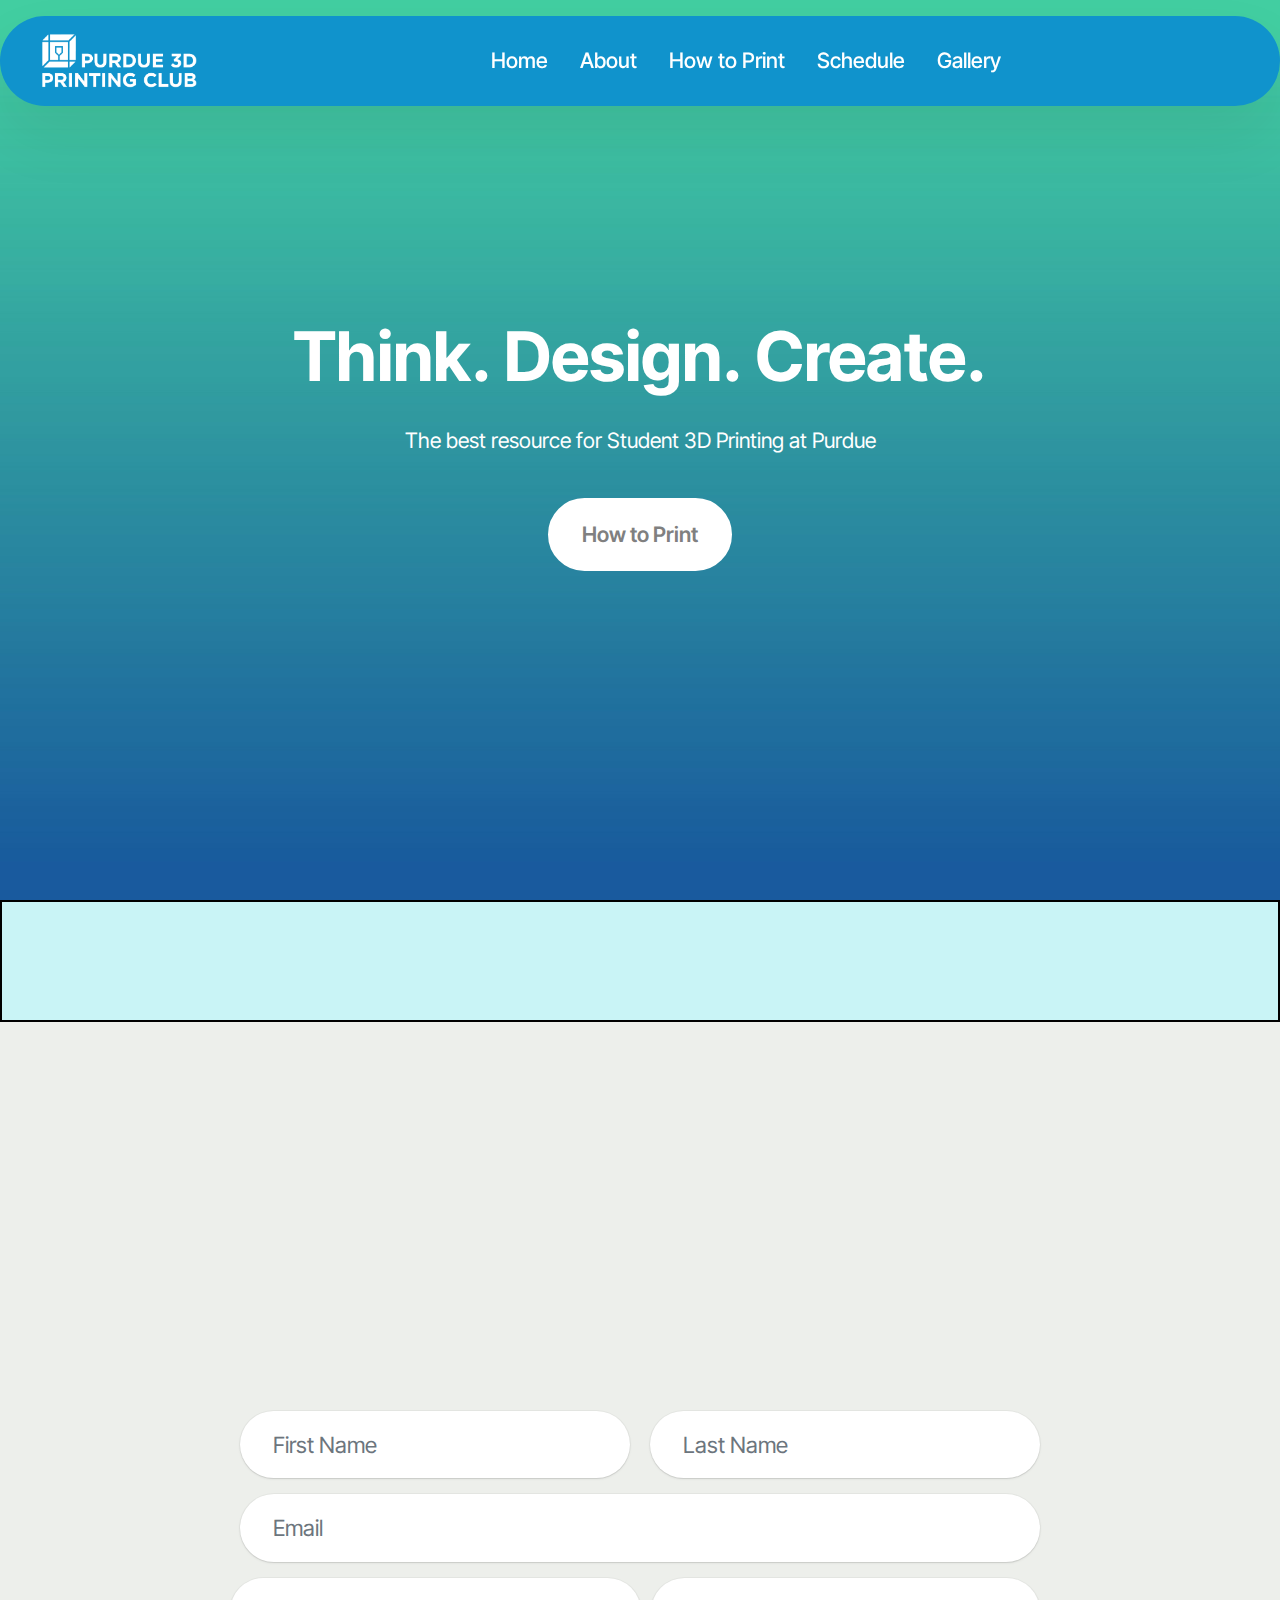
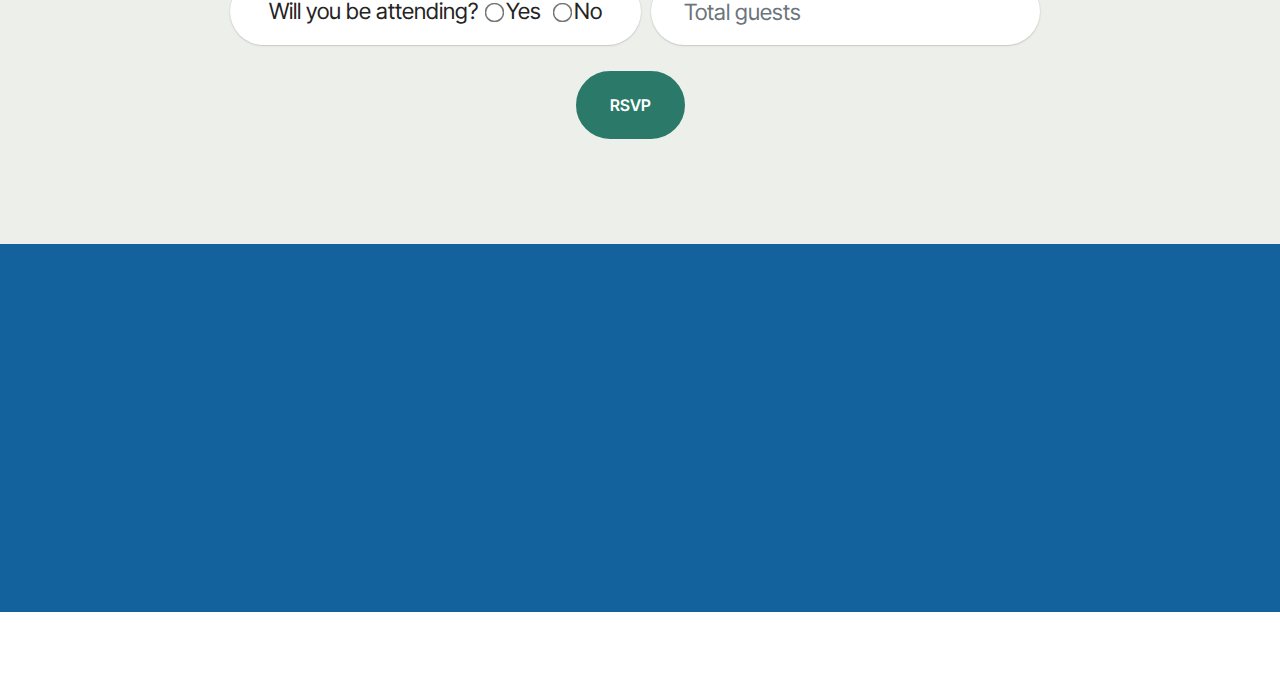
==== commit b312ad27: "create github pages" ====
--- a/index.html
+++ b/index.html
@@ -6,7 +6,7 @@
   <meta http-equiv="X-UA-Compatible" content="IE=edge">
   <meta name="generator" content="Mobirise v5.9.18, mobirise.com">
   <meta name="viewport" content="width=device-width, initial-scale=1, minimum-scale=1">
-  <link rel="shortcut icon" href="assets/images/favicon.ico" type="image/x-icon">
+  <link rel="shortcut icon" href="assets/images/purdue-3dpc-logo-white-text.png" type="image/x-icon">
   <meta name="description" content="">
   
   
@@ -21,7 +21,7 @@
   <link rel="stylesheet" href="assets/theme/css/style.css">
   <link rel="preload" href="https://fonts.googleapis.com/css?family=Inter+Tight:100,200,300,400,500,600,700,800,900,100i,200i,300i,400i,500i,600i,700i,800i,900i&display=swap" as="style" onload="this.onload=null;this.rel='stylesheet'">
   <noscript><link rel="stylesheet" href="https://fonts.googleapis.com/css?family=Inter+Tight:100,200,300,400,500,600,700,800,900,100i,200i,300i,400i,500i,600i,700i,800i,900i&display=swap"></noscript>
-  <link rel="preload" as="style" href="assets/mobirise/css/mbr-additional.css?v=TVfZue"><link rel="stylesheet" href="assets/mobirise/css/mbr-additional.css?v=TVfZue" type="text/css">
+  <link rel="preload" as="style" href="assets/mobirise/css/mbr-additional.css?v=JAHUUs"><link rel="stylesheet" href="assets/mobirise/css/mbr-additional.css?v=JAHUUs" type="text/css">
 
   
   
@@ -73,10 +73,156 @@
 				<h1 class="mbr-section-title mbr-fonts-style mbr-white mb-4 display-1"><strong>Think. Design. Create.</strong></h1>
 				
 				<p class="mbr-fonts-style mbr-text mbr-white mb-4 display-7">The best resource for Student 3D Printing at Purdue</p>
-				<div class="mbr-section-btn"><a class="btn btn-danger display-7" href="support.html">How to Print<br></a> <a class="btn btn-danger display-7" href="https://youtu.be/m8nBS5ieANA?si=BYqYQApPvAvockZw">Callout Information<br></a></div>
+				<div class="mbr-section-btn"><a class="btn btn-danger display-7" href="support.html">How to Print<br></a></div>
 			</div>
 		</div>
 	</div>
+</section>
+
+<section class="mbr-section mbr-section--no-padding cid-uCwDlUfOgY" id="witsec-html-block-2k">
+
+
+
+
+
+<!-- Place your own code below -->
+<div class="container">
+  <h3 class="mbr-section-title mbr-fonts-style align-center mb-0 display-3"><strong>Upcoming Events</strong></h3>
+</div>
+<!-- Place your own code above -->
+
+</section>
+
+<section data-bs-version="5.1" class="form5 cid-uCwdf9puIk" id="form02-2j">
+    
+    
+    <div class="container-fluid">
+        <div class="row justify-content-center">
+            <div class="col-12 content-head">
+                <div class="mbr-section-head mb-5">
+                    <h3 class="mbr-section-title mbr-fonts-style align-center mb-0 display-5"><strong>3DPC 10th Anniversary</strong>
+                    </h3>
+                    <h4 class="mbr-section-subtitle mbr-fonts-style align-center mb-0 mt-0 pb-0 pt-0 display-7">
+                        Join us for the 10th anniversary of the Purdue 3D Printing Club!
+                    </h4>
+                </div>
+            </div>
+        </div>
+
+
+        <div class="event-info">
+          
+          <iframe class="event-map col-sm-12" title="Anniversary Location" src="https://www.google.com/maps/embed/v1/place?q=Stewart+Center,+Memorial+Mall+Drive,+West+Lafayette,+IN,+USA&amp;key=AIzaSyBFw0Qbyq9zTFTd-tUY6dZWTgaQzuU17R8"></iframe>
+          </div>
+
+        <div class="row justify-content-center">
+            <div class="col-lg-8 mx-auto mbr-form">
+                <form action="https://script.google.com/macros/s/AKfycbzuwoHBSkse1y1cV0uAsFvtey19fknP_1x7z6hejRCro2JFId5c3qrPNfbKfhCHAuJF/exec" method="POST" class="mbr-form form-with-styler" id="anniversary_form" data-verified="">
+                        <div hidden="hidden" class="alert alert-success col-12" id="successAlert">Thank you, your response was recorded!</div>
+                        <div hidden="hidden" class="alert alert-danger col-12" id="errorAlert">There was a problem with your submission!</div>
+
+                    <div class="dragArea row">
+                        <div class="col-md col-sm-12 form-group mb-3" data-for="first_name">
+                            <input type="text" required="" name="first_name" placeholder="First Name" data-form-field="first_name" class="form-control" value="" id="first_name-form02-2j">
+                        </div>
+                        <div class="col-md col-sm-12 form-group mb-3" data-for="last_name">
+                            <input type="text" required="" name="last_name" placeholder="Last Name" data-form-field="last_name" class="form-control" value="" id="last_name-form02-2j">
+                        </div>
+                        <div class="col-12 form-group mb-3" data-for="email">
+                            <input type="email" required="" name="email" placeholder="Email" data-form-field="email" class="form-control" value="" id="email-form02-2j">
+                        </div>
+                        <div class="col-md form-group mb-3 attending-wrapper form-control" data-for="guests">
+                          <div class="attending">
+                            <span>
+                            Will you be attending?
+                            </span>
+                            <span>
+                            <label><input type="radio" name="attending" required="" value="Yes" id="attending-form02-2j">Yes</label>
+                            <label><input type="radio" name="attending" value="No" id="attending-form02-2j">No</label>
+                            </span>
+                          </div>
+                        </div>
+                        <div class="col-sm form-group mb-3" data-for="guests">
+                            <input name="num_guests" required="" placeholder="Total guests" data-form-field="num_guests" class="form-control" id="num_guests-form02-2j">
+                        </div>
+                        <div class="col-lg-12 col-md-12 col-sm-12 align-center mbr-section-btn"><button class="btn btn-primary" type="submit">RSVP</button></div>
+                    </div>
+                </form>
+                <script>
+                  document.getElementById('anniversary_form').addEventListener('submit', function(e) {
+                  e.preventDefault(); // Prevent the default full-page submit
+                  
+                  // Hide both alerts at the beginning of submission
+                  let successAlert = document.getElementById('successAlert');
+                  let errorAlert = document.getElementById('errorAlert');
+                  successAlert.hidden = true;
+                  errorAlert.hidden = true;
+
+                  const formData = new FormData(this);
+
+                  fetch(this.action, {
+                    method: 'POST',
+                    body: formData
+                  })
+                  .then(response => response.json())
+                  .then(data => {
+                    if (data.result === 'success') {
+                      successAlert.hidden = false;
+                      setTimeout(() => {
+                          successAlert.hidden = true;
+                          errorAlert.hidden = true;
+                      }, 5000)
+                      this.reset();
+                    } else {
+                      errorAlert.hidden = false;
+                      setTimeout(() => {
+                          errorAlert.hidden = true;
+                          successAlert.hidden = true;
+                      }, 5000)        
+                    }
+                  })
+                  .catch(error => {
+                    console.error('Error:', error);
+                    errorAlert.hidden = false;
+                        });
+                });
+
+                  // document.getElementById('anniversary_form').addEventListener('submit', function(e) {
+                  //   e.preventDefault(); // Prevent the default full-page submit
+                    
+                  //   // Hide both alerts at the beginning of submission
+                  //   const successAlert = document.querySelector('[data-form-alert]');
+                  //   const errorAlert = document.querySelector('[data-form-alert-danger]');
+                  //   successAlert.hidden = true;
+                  //   errorAlert.hidden = true;
+                  //   const formData = new FormData(this);
+
+                  //     fetch(this.action, {
+                  //       method: 'POST',
+                  //       body: formData
+                  //     })
+                  //     .then(response => response.json())
+                  //     .then(data => {
+                  //       if (data.result === 'success') {
+                  //         // Show the success alert
+                  //         successAlert.hidden = false;
+                  //         // Optionally reset the form
+                  //         this.reset();
+                  //       } else {
+                  //         // Show the error alert if the response indicates a problem
+                  //         errorAlert.hidden = false;
+                  //       }
+                  //     })
+                  //     .catch(error => {
+                  //       console.error('Error:', error);
+                  //       // Show the error alert if a network error or exception occurs
+                  //       errorAlert.hidden = false;
+                  //     });
+                  //   });
+                </script>
+            </div>
+        </div>
+    </div>
 </section>
 
 <section data-bs-version="5.1" class="social4 cid-tVYDLZ7uOQ" id="social04-1o">
@@ -116,7 +262,7 @@
             </div>
         </div>
     </div>
-</section><section class="display-7" style="padding: 0;align-items: center;justify-content: center;flex-wrap: wrap;    align-content: center;display: flex;position: relative;height: 4rem;"><a href="https://mobiri.se/3114438" style="flex: 1 1;height: 4rem;position: absolute;width: 100%;z-index: 1;"><img alt="" style="height: 4rem;" src="[data-uri]"></a><p style="margin: 0;text-align: center;" class="display-7">&#8204;</p><a style="z-index:1" href="https://mobirise.com/drag-drop-website-builder.html">Drag and Drop Website Builder</a></section><script src="assets/bootstrap/js/bootstrap.bundle.min.js"></script>  <script src="assets/smoothscroll/smooth-scroll.js"></script>  <script src="assets/ytplayer/index.js"></script>  <script src="assets/dropdown/js/navbar-dropdown.js"></script>  <script src="assets/theme/js/script.js"></script>  
+</section><section class="display-7" style="padding: 0;align-items: center;justify-content: center;flex-wrap: wrap;    align-content: center;display: flex;position: relative;height: 4rem;"><a href="https://mobiri.se/3114438" style="flex: 1 1;height: 4rem;position: absolute;width: 100%;z-index: 1;"><img alt="" style="height: 4rem;" src="[data-uri]"></a><p style="margin: 0;text-align: center;" class="display-7">&#8204;</p><a style="z-index:1" href="https://mobirise.com">Mobirise.com </a></section><script src="assets/bootstrap/js/bootstrap.bundle.min.js"></script>  <script src="assets/smoothscroll/smooth-scroll.js"></script>  <script src="assets/ytplayer/index.js"></script>  <script src="assets/dropdown/js/navbar-dropdown.js"></script>  <script src="assets/theme/js/script.js"></script>  
   
   
   <input name="animation" type="hidden">
--- a/assets/mobirise/css/mbr-additional.css
+++ b/assets/mobirise/css/mbr-additional.css
@@ -1370,6 +1370,72 @@
 .cid-u1RU1ZaH9t .mbr-text,
 .cid-u1RU1ZaH9t .mbr-section-btn {
   text-align: center;
+}
+.cid-uCwDlUfOgY {
+  padding-top: 90px;
+  padding-bottom: 90px;
+  background-color: #c9f4f6;
+  padding-top: 20px;
+  padding-bottom: 15px;
+  border: 2px solid black;
+}
+.cid-uCwDlUfOgY img {
+  width: auto;
+}
+.cid-uCwdf9puIk {
+  padding-top: 6rem;
+  padding-bottom: 6rem;
+  background-color: #edefeb;
+}
+.cid-uCwdf9puIk .mbr-overlay {
+  background-color: #ffffff;
+  opacity: 0.4;
+}
+.cid-uCwdf9puIk form .mbr-section-btn {
+  text-align: center;
+  width: 100%;
+}
+.cid-uCwdf9puIk form .mbr-section-btn .btn {
+  display: inline-flex;
+}
+@media (max-width: 991px) {
+  .cid-uCwdf9puIk form .mbr-section-btn .btn {
+    width: 100%;
+  }
+}
+.cid-uCwdf9puIk .content-head {
+  max-width: 800px;
+}
+.cid-uCwdf9puIk .attending-wrapper {
+  display: flex;
+  align-items: center;
+}
+.cid-uCwdf9puIk .attending {
+  margin: auto;
+  display: flex;
+  align-items: center;
+  flex-direction: row;
+  flex-wrap: wrap;
+  row-gap: 5px;
+  padding: 0px 5px;
+}
+.cid-uCwdf9puIk .attending span {
+  margin: auto;
+}
+.cid-uCwdf9puIk input[type="radio"] {
+  margin-left: 10px;
+  margin-right: 5px;
+  transform: scale(1.5);
+}
+.cid-uCwdf9puIk .event-map {
+  width: 50vw;
+  min-width: 290px;
+  margin: auto;
+  margin-bottom: 15px;
+  border-radius: 10px;
+}
+.cid-uCwdf9puIk .alert-success {
+  background-color: #35a535;
 }
 .cid-tVYDLZ7uOQ {
   padding-top: 5rem;
--- a/assets/mobirise/css/mbr-additional.css
+++ b/assets/mobirise/css/mbr-additional.css
@@ -1370,6 +1370,72 @@
 .cid-u1RU1ZaH9t .mbr-text,
 .cid-u1RU1ZaH9t .mbr-section-btn {
   text-align: center;
+}
+.cid-uCwDlUfOgY {
+  padding-top: 90px;
+  padding-bottom: 90px;
+  background-color: #c9f4f6;
+  padding-top: 20px;
+  padding-bottom: 15px;
+  border: 2px solid black;
+}
+.cid-uCwDlUfOgY img {
+  width: auto;
+}
+.cid-uCwdf9puIk {
+  padding-top: 6rem;
+  padding-bottom: 6rem;
+  background-color: #edefeb;
+}
+.cid-uCwdf9puIk .mbr-overlay {
+  background-color: #ffffff;
+  opacity: 0.4;
+}
+.cid-uCwdf9puIk form .mbr-section-btn {
+  text-align: center;
+  width: 100%;
+}
+.cid-uCwdf9puIk form .mbr-section-btn .btn {
+  display: inline-flex;
+}
+@media (max-width: 991px) {
+  .cid-uCwdf9puIk form .mbr-section-btn .btn {
+    width: 100%;
+  }
+}
+.cid-uCwdf9puIk .content-head {
+  max-width: 800px;
+}
+.cid-uCwdf9puIk .attending-wrapper {
+  display: flex;
+  align-items: center;
+}
+.cid-uCwdf9puIk .attending {
+  margin: auto;
+  display: flex;
+  align-items: center;
+  flex-direction: row;
+  flex-wrap: wrap;
+  row-gap: 5px;
+  padding: 0px 5px;
+}
+.cid-uCwdf9puIk .attending span {
+  margin: auto;
+}
+.cid-uCwdf9puIk input[type="radio"] {
+  margin-left: 10px;
+  margin-right: 5px;
+  transform: scale(1.5);
+}
+.cid-uCwdf9puIk .event-map {
+  width: 50vw;
+  min-width: 290px;
+  margin: auto;
+  margin-bottom: 15px;
+  border-radius: 10px;
+}
+.cid-uCwdf9puIk .alert-success {
+  background-color: #35a535;
 }
 .cid-tVYDLZ7uOQ {
   padding-top: 5rem;
